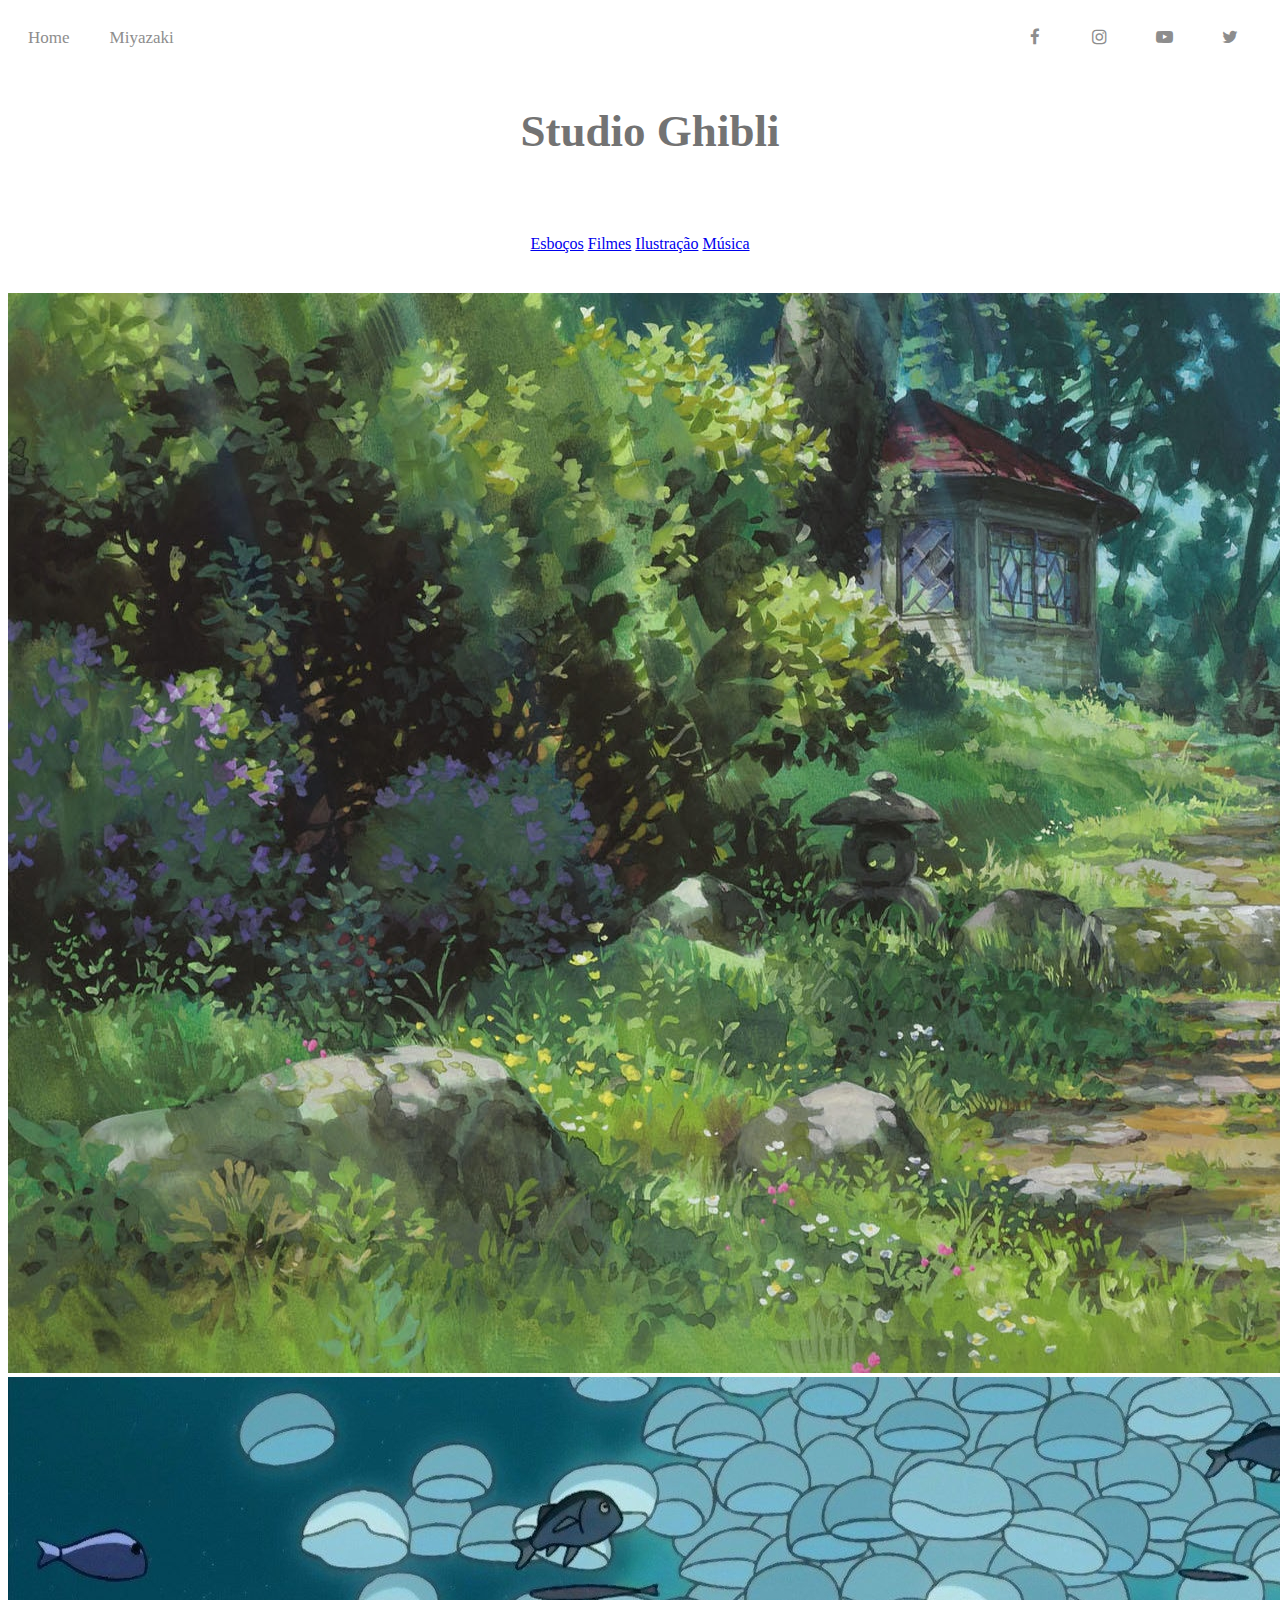
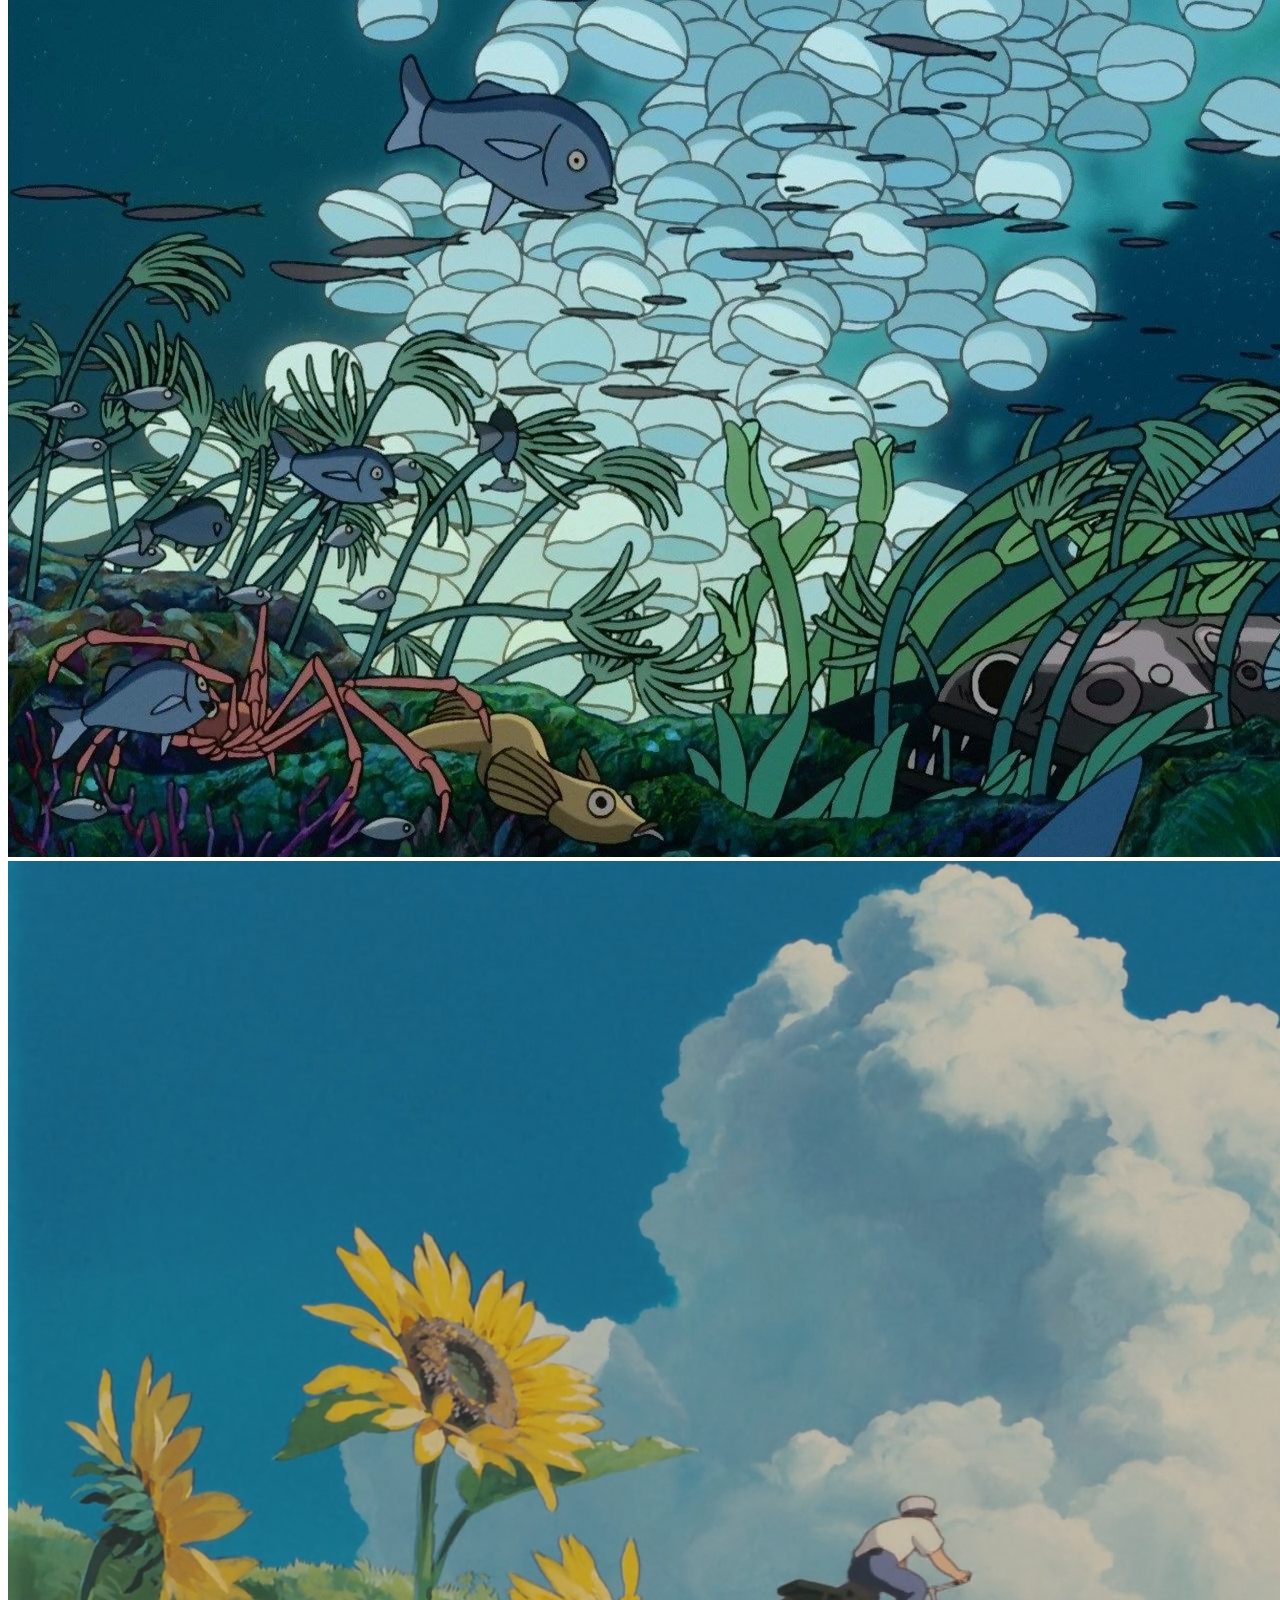
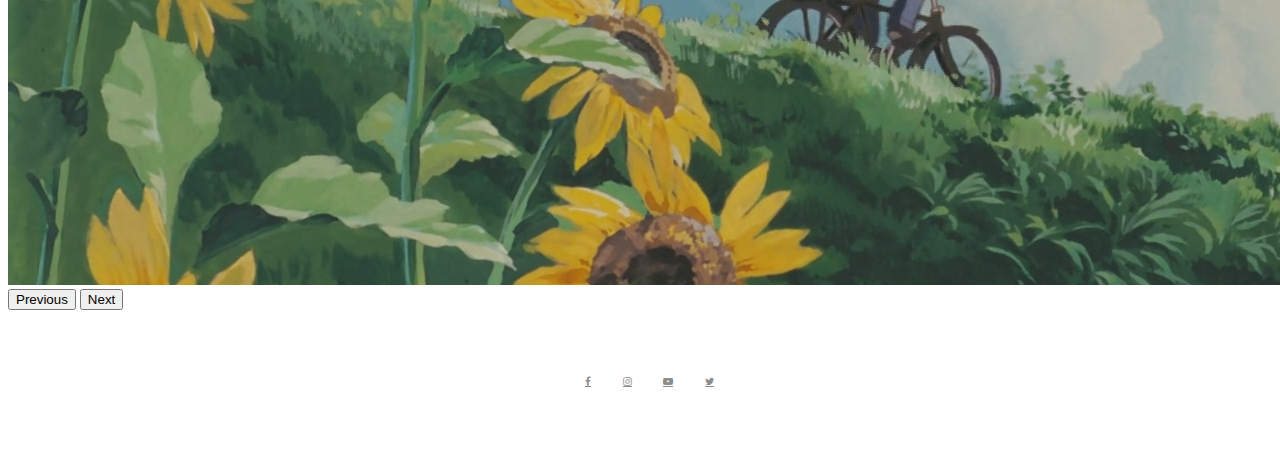
==== index.html @ 4d5a5c3a "website" ====
<!DOCTYPE html>
<html lang="en">

<head>
    <meta charset="UTF-8">
    <meta http-equiv="X-UA-Compatible" content="IE=edge">
    <meta name="viewport" content="width=device-width, initial-scale=1.0">
    <link href="https://cdn.jsdelivr.net/npm/bootstrap@5.1.3/dist/css/bootstrap.min.css" rel="stylesheet"
        integrity="sha384-1BmE4kWBq78iYhFldvKuhfTAU6auU8tT94WrHftjDbrCEXSU1oBoqyl2QvZ6jIW3" crossorigin="anonymous">
    <script src="https://cdn.jsdelivr.net/npm/bootstrap@5.1.3/dist/js/bootstrap.bundle.min.js"></script>
    <link rel="stylesheet" href="https://cdnjs.cloudflare.com/ajax/libs/font-awesome/4.7.0/css/font-awesome.min.css">
    <link rel="stylesheet" href="css/Styles.css">
    <title>Homepage</title>

</head>

<body>
    <div class="topnav">
        <a class="active" href="#home">Home</a>
        <a href="./Miyazaki.html">Miyazaki</a>

        <div class="links">
            <a href="https://www.facebook.com" class="fa fa-facebook" target="_blank" alt=facebook></a>
            <a href="https://www.instagram.com" class="fa fa-instagram" target="_blank" alt=instagram></a>
            <a href="https://www.youtube.com" class="fa fa-youtube-play" target="_blank" alt=youtube></a>
            <a href="https://twitter.com" class="fa fa-twitter" target="_blank" alt=twitter></a>
        </div>

    </div>
    <h2>Studio Ghibli</h2>
    <div class="centrar">
        <a button type="button" href="./Esboco.html" class="btn btn-outline-secondary">Esboços</button></a>
        <a button type="button" href="./Filmes.html"  class="btn btn-outline-secondary">Filmes</button></a>
        <a button type="button" href="./Ilustracao.html" class="btn btn-outline-secondary">Ilustração</button></a>
        <a button type="button" href="./Musica.html" class="btn btn-outline-secondary">Música</button></a>
    </div>

    <div id="carouselExampleControls" class="carousel slide" data-bs-ride="carousel">
        <div class="carousel-inner">
            <div class="carousel-item active">
                <img src="./Imagens/transferir.jpeg" class="d-block w-100" alt="imagem1">
            </div>
            <div class="carousel-item">
                <img src="./Imagens/Ponyo-on-the-Cliff-by-the-Sea-Wallpaper-studio-ghibli-43722496-1920-1080.jpeg"
                    class="d-block w-100" alt="imagem2">
            </div>
            <div class="carousel-item">
                <img src="./Imagens/0414be174bc8755e5ded5460daf039e5.png" class="d-block w-100" alt="imagem3">
            </div>
        </div>
        <button class="carousel-control-prev" type="button" data-bs-target="#carouselExampleControls"
            data-bs-slide="prev">
            <span class="carousel-control-prev-icon" aria-hidden="true"></span>
            <span class="visually-hidden">Previous</span>
        </button>
        <button class="carousel-control-next" type="button" data-bs-target="#carouselExampleControls"
            data-bs-slide="next">
            <span class="carousel-control-next-icon" aria-hidden="true"></span>
            <span class="visually-hidden">Next</span>
        </button>
    </div>

<div class="footer">
    <div class="links2">
        <a href="https://www.facebook.com" class="fa fa-facebook" target="_blank" alt=facebook style="color:#8d8d8d;;;"></a>
        <a href="https://www.instagram.com" class="fa fa-instagram" target="_blank" alt=instagram style="color:#8d8d8d;;"></a>
        <a href="https://www.youtube.com" class="fa fa-youtube-play" target="_blank" alt=youtube style="color:#8d8d8d;;"></a>
        <a href="https://twitter.com" class="fa fa-twitter" target="_blank" alt=twitter style="color:#8d8d8d;;"></a>
    </div>
</div>


</body>

</html>
---- css/Styles.css ----
* .topnav {
    background: rgb(255, 255, 255);
    /* background: radial-gradient(circle, rgb(63, 251, 188) 0%, rgba(252,70,107,1) 100%);*/
    overflow: hidden;
}

.topnav a {
    float: left;
    color: #8d8d8d;
    text-align: center;
    padding: 20px 20px;
    text-decoration: none;
    font-size: 17px;
}

.topnav a:hover {
    background-color: rgb(255, 255, 255);
    color: black;
}

.topnav a.active {
    background-color: rgb(255, 255, 255);
    color: #8d8d8d;
}

.links {
    /*clear: both;
    color: rgb(255, 255, 255);
    text-align: top;
    padding: 4px;*/
    float: right;
    text-decoration: none;
    margin-right: 10px;
}

.links2 {
   
    float: center;
    text-decoration: none;
}

.fa {
    padding: 6px;
    font-size: 10px;
    width: 25px;
    text-align: right;

}

.fa:hover {
    opacity: 0.8;
}

.footer {
    text-align: center;
    padding: 60px;
    background-color: rgb(255, 255, 255);
    color: rgb(11, 11, 11);
}

.centrar {
    text-align: center;
    padding: 40px;
    background-color: rgb(255, 255, 255);
    color: rgb(115, 115, 115);
}

h1 {
    margin-left: 20px;
    color: rgb(115, 115, 115);
    text-align: left;
}

h2 {
    margin-left: 20px;
    color: rgb(115, 115, 115);
    text-align: center;
    font-size: 45px;
}

.justificado {
    text-align: justify;
    text-justify: inter-word;
  }


  .leftcolumn {
    width: 75%;
    float: left;
    max-width: max-content;
}


.rightcolumn {
    float: right;
    width: 25%;
    max-width: fit-content;
}

.row {
    display: -ms-flexbox;
    /* IE10 */
    display: flex;
    -ms-flex-wrap: wrap;
    /* IE10 */
    flex-wrap: wrap;
    padding: 0 4px;
}

/* Criar quatro colunas iguais que ficam uma ao lado da outra */

.column {
    -ms-flex: 50%;
    /* IE10 */
    flex:50%;
    max-width: 50%;
    padding: 0 4px;
}

.column img {
    margin-top: 8px;
    vertical-align: middle;
    width: 100%;
}
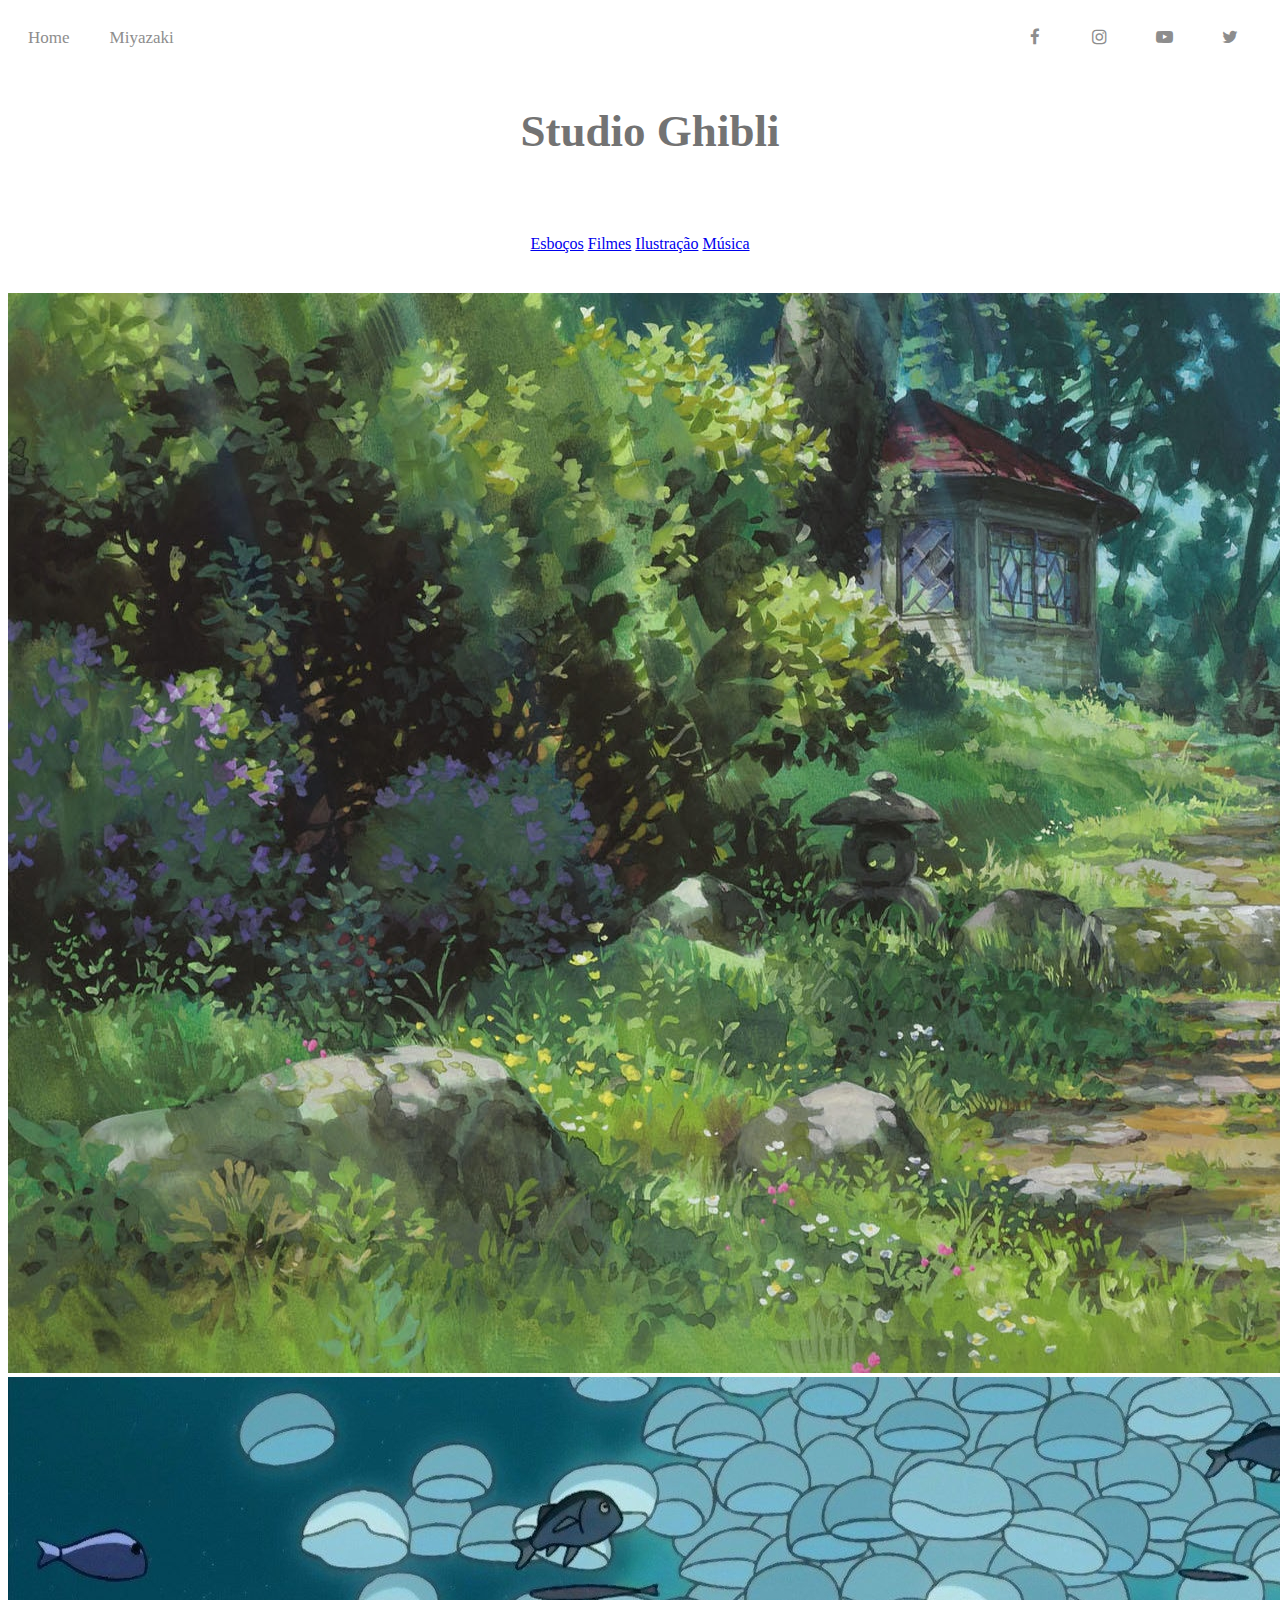
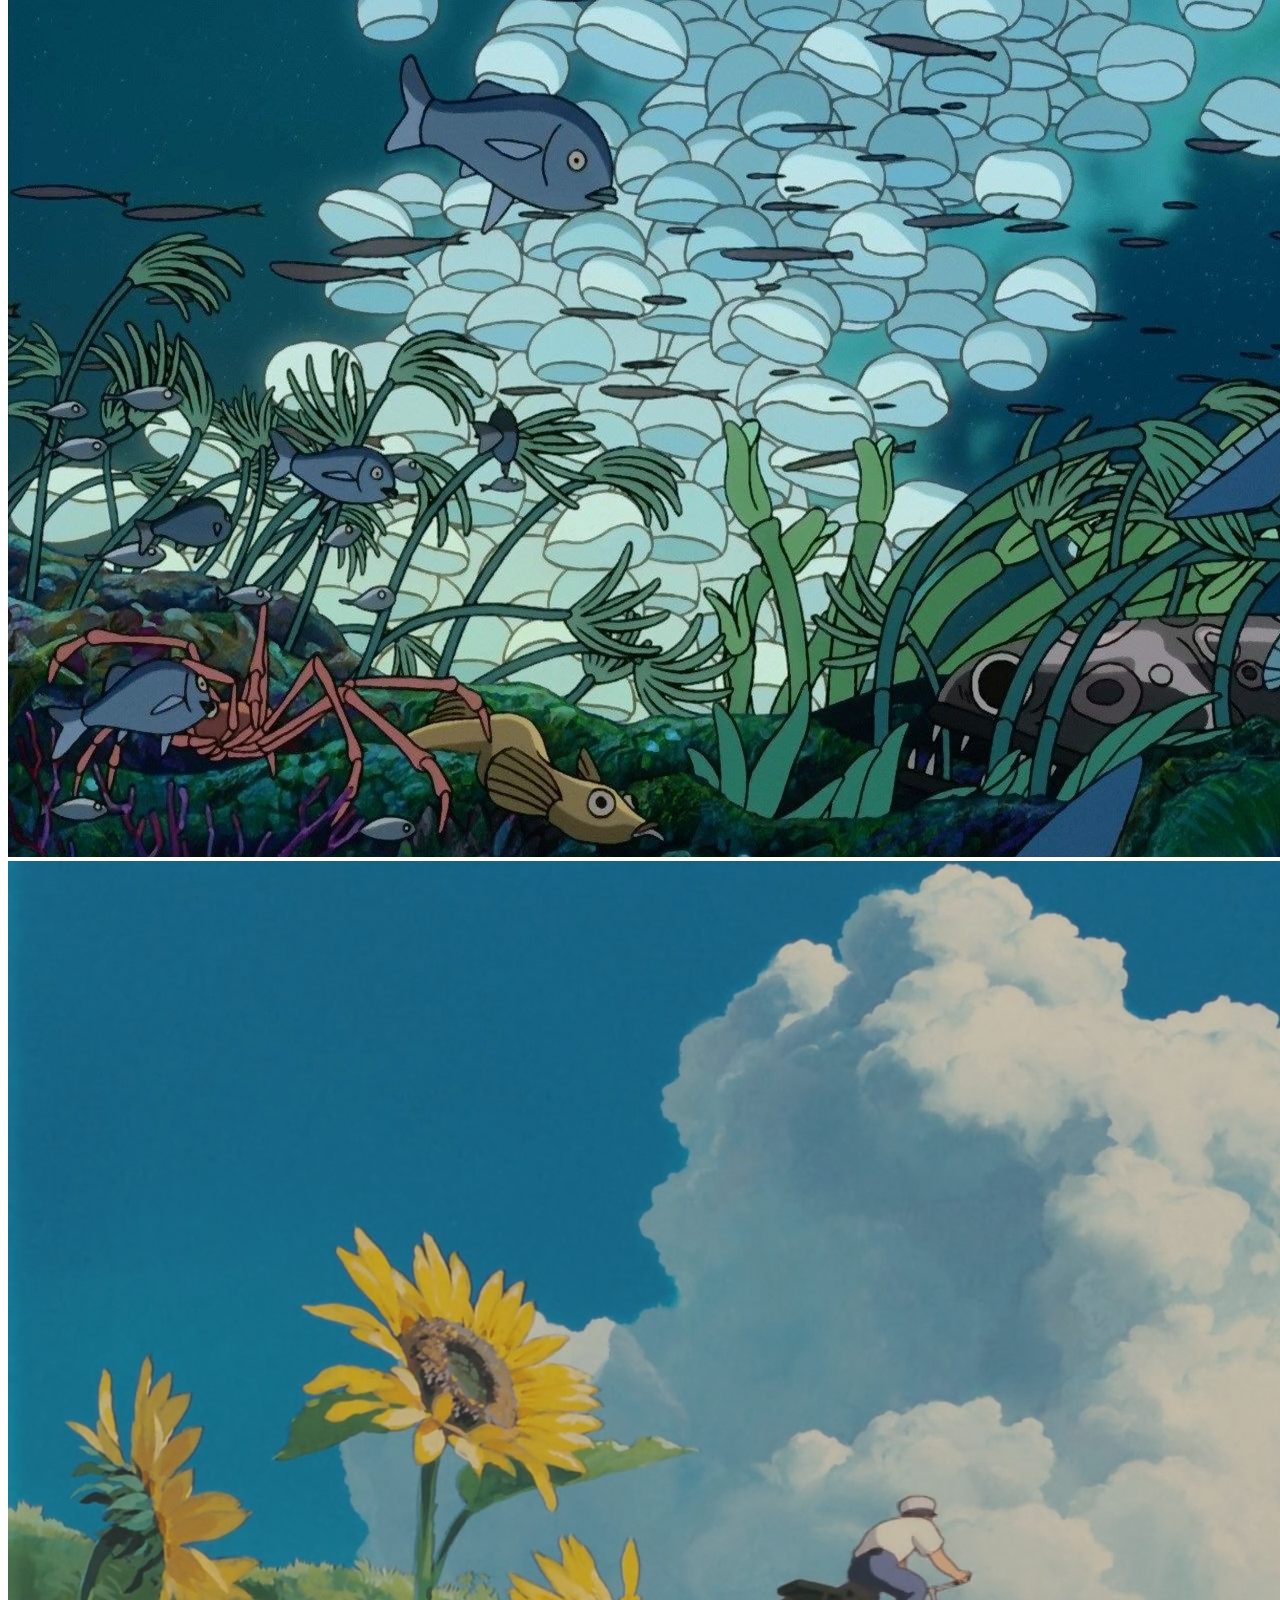
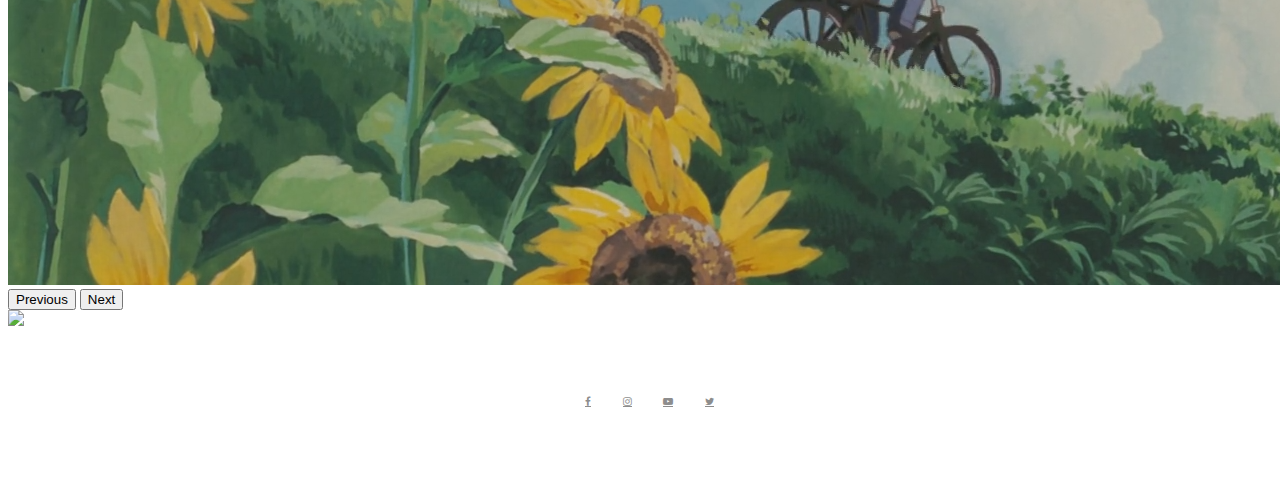
==== commit 503390c9: "Update" ====
--- a/index.html
+++ b/index.html
@@ -60,6 +60,8 @@
         </button>
     </div>
 
+    <img src="https://shopping-app.net/wp-content/uploads/2018/08/beta.png">
+
 <div class="footer">
     <div class="links2">
         <a href="https://www.facebook.com" class="fa fa-facebook" target="_blank" alt=facebook style="color:#8d8d8d;;;"></a>
